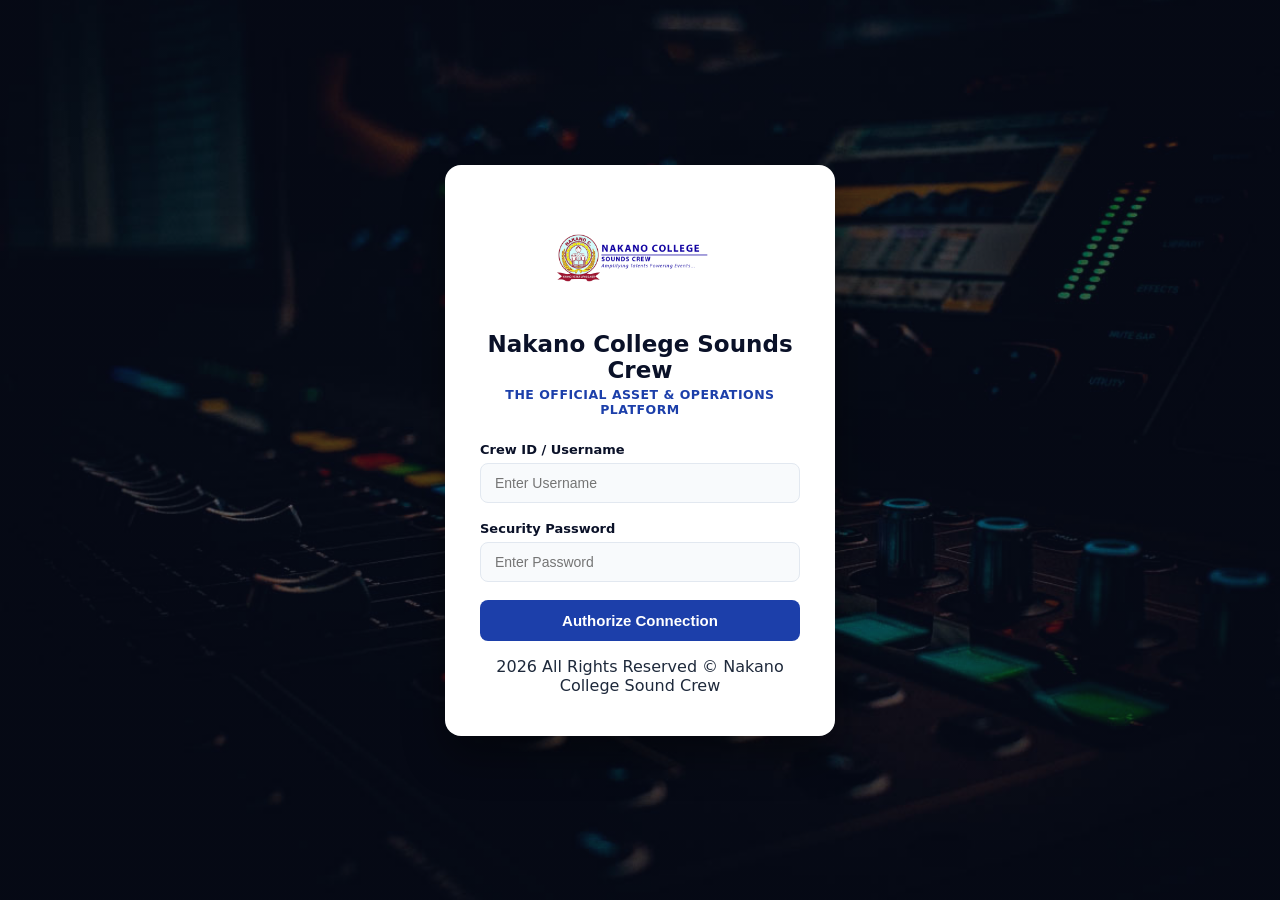
==== index.html @ a15629d5 "Rename sw.html to index.html" ====
<!DOCTYPE html>
<html lang="en">
<head>
    <meta charset="UTF-8">
    <meta name="viewport" content="width=device-width, initial-scale=1.0">
    <title>NCSC Master Inventory & Logistics Portal</title>
    <link rel="stylesheet" href="style.css">
</head>
<body class="login-theme">

    <div id="loginScreen" class="login-wrapper animate-whole-login">
        <div class="login-card" id="loginCard">
            <img src="png.png" alt="NCSC Logo" class="login-logo">
            <h2>Nakano College Sounds Crew</h2>
            <p class="tagline">The Official Asset & Operations Platform</p>
            
            <form id="loginForm">
                <div class="input-group">
                    <label for="username">Crew ID / Username</label>
                    <input type="text" id="username" placeholder="Enter Username" autocomplete="off" required>
                </div>
                <div class="input-group">
                    <label for="password">Security Password</label>
                    <input type="password" id="password" placeholder="Enter Password" required>
                </div>
                <button type="submit" class="btn-login">Authorize Connection</button>
                <div id="loginError" class="error-msg">Access Denied. Invalid Crew Hash.</div>
            </form>

            <div class="login-footer-note">
                <p>2026 All Rights Reserved &copy; Nakano College Sound Crew</p>
            </div>
        </div>

        <div class="success-overlay" id="successOverlay">
            <div class="success-checkmark">
                <div class="check-icon">
                    <span class="icon-line line-tip"></span>
                    <span class="icon-line line-long"></span>
                    <div class="icon-circle"></div>
                    <div class="icon-fix"></div>
                </div>
            </div>
            <h2 id="welcomeText" style="color: #0a1128; margin-top: 20px;"></h2>
            <p style="color: #10b981; font-weight: 600; font-size: 14px; margin: 5px 0 0 0;">Crew Member Verified Successfully</p>
        </div>
    </div>

    <div id="systemScreen" class="system-wrapper">
        <header class="main-header">
            <div class="header-left">
                <img src="png.png" alt="NCSC Logo" class="sys-logo">
                <div class="header-text">
                    <!-- EXACT HEADINGS ALIGNED TO THE RED CIRCLE MATCH IN EDITED-IMAGE.PNG -->
                    <h1 style="font-weight: 800; font-size: 24px; letter-spacing: -0.3px;">NAKANO COLLEGE SOUNDS CREW</h1>
                    <p class="tagline" style="margin: 3px 0 0 0; font-size: 12px; font-weight: 700; color: var(--brand-blue);">THE OFFICIAL ASSET & OPERATIONS PLATFORM</p>
                    <p style="margin: 4px 0 0 0; font-size: 13px; font-weight: 600; color: var(--text-muted);">Logged Member: <span id="userSessionDisplay" style="color: #10b981;">Guest</span></p>
                </div>
            </div>
            <div class="header-actions">
                <button class="btn-admin btn-admin-green" id="adminConsoleBtn" style="display: none;">User Admin Console</button>
                <button class="btn-logout" id="logoutBtn">Lock Console</button>
            </div>
        </header>

        <div id="adminPanel" class="admin-drawer">
            <div class="panel-card admin-border">
                <div class="admin-header-row">
                    <h4>Crew Access Authorization Registry</h4>
                    <button class="btn-close-admin" onclick="toggleAdminPanel(false)">✕ Close Panel</button>
                </div>
                <div class="admin-split">
                    <form id="addMemberForm" class="compact-form">
                        <div class="form-row">
                            <div class="form-group">
                                <label for="newUsername">New Username</label>
                                <input type="text" id="newUsername" placeholder="e.g., crew member" required>
                            </div>
                            <div class="form-group">
                                <label for="newPassword">Assign Password</label>
                                <input type="password" id="newPassword" placeholder="••••" required>
                            </div>
                        </div>
                        <button type="submit" class="btn-primary space-top">Register Crew Profile</button>
                    </form>
                    <div class="authorized-list-box">
                        <label>Active Authorized Users (Manage Profiles):</label>
                        <ul id="memberList" class="compact-member-list">
                        </ul>
                    </div>
                </div>
            </div>
        </div>

        <main class="dashboard-grid">
            
            <section class="control-panel">
                <div class="panel-card" style="margin-bottom: 20px;">
                    <h3>Register New Gear</h3>
                    <form id="itemForm" class="compact-form">
                        <div class="form-row">
                            <div class="form-group">
                                <label for="itemCode">Item Code</label>
                                <input type="text" id="itemCode" placeholder="e.g., MIC-01" required>
                            </div>
                            <div class="form-group">
                                <label for="itemName">Item Name / Model</label>
                                <input type="text" id="itemName" placeholder="e.g., Shure SM58" required>
                            </div>
                        </div>

                        <div class="form-row">
                            <div class="form-group">
                                <label for="itemCategory">Category</label>
                                <select id="itemCategory" required>
                                    <option value="Speakers">Speakers</option>
                                    <option value="Microphones">Microphones</option>
                                    <option value="Cables/Wiring">Cables / Wiring</option>
                                    <option value="Mixers/Amps">Mixers & Amps</option>
                                    <option value="Accessories">Accessories</option>
                                </select>
                            </div>
                            <div class="form-group">
                                <label for="itemQty">Store Qty</label>
                                <input type="number" id="itemQty" min="0" placeholder="0" required>
                            </div>
                        </div>

                        <div class="form-group">
                            <label for="itemDesc">Description & Technical Details</label>
                            <input type="text" id="itemDesc" placeholder="e.g., Cardioid dynamic vocal microphone" required>
                        </div>

                        <button type="submit" class="btn-primary space-top">Register to Store</button>
                    </form>
                </div>
            </section>

            <section class="inventory-display">
                <div class="panel-card main-dispatch-border">
                    <div class="inventory-header-action-row">
                        <h3>Current Store Inventory Checklist</h3>
                        <span class="selection-counter-badge" id="globalSelectionCount">0 Items Marked</span>
                    </div>
                    
                    <div class="table-responsive compact-table-wrapper" style="max-height: 400px; margin-bottom: 20px;">
                        <table class="compact-table">
                            <thead>
                                <tr>
                                    <th style="width: 40px; text-align: center;">Select</th>
                                    <th>Code</th>
                                    <th>Item / Model</th>
                                    <th>Category</th>
                                    <th>In Store</th>
                                    <th style="width: 140px; text-align: center;">Dispatch Quantity</th>
                                    <th style="text-align: right;">Inventory Control</th>
                                </tr>
                            </thead>
                            <tbody id="inventoryBody">
                            </tbody>
                        </table>
                    </div>

                    <div class="mega-dispatch-bar white-variant">
                        <div class="dispatch-inputs">
                            <label for="dispatchLocation">Target Operational Vector / Location Venue</label>
                            <input type="text" id="dispatchLocation" placeholder="e.g., Nakano Main Basketball Court / Main Auditorium Hall" autocomplete="off">
                        </div>
                        <button type="button" class="btn-mega-dispatch" id="bulkDispatchBtn">
                            <span class="btn-icon-pulse">⚡</span> DISPATCH SELECTED BATCH TO FIELD
                        </button>
                    </div>
                </div>
            </section>

            <section class="logistics-display">
                <div class="panel-card">
                    <div class="ledger-header-row">
                        <h3>Active Field Operations (Checked Out Gear Ledger)</h3>
                        <button type="button" class="btn-download-report" id="downloadReportBtn">
                            📥 Download Field Report
                        </button>
                    </div>
                    <div class="table-responsive">
                        <table>
                            <thead>
                                <tr>
                                    <th>Code</th>
                                    <th>Item Name</th>
                                    <th>Qty Out</th>
                                    <th>Dispatched To (Name/ID)</th>
                                    <th>Location</th>
                                    <th>Out Date/Time</th>
                                    <th>Status Tracking / Actions</th>
                                </tr>
                            </thead>
                            <tbody id="checkoutBody">
                            </tbody>
                        </table>
                    </div>
                </div>
            </section>
        </main>

        <footer class="system-footer">
            <p>2026 All Rights Reserved &copy; Nakano College Sound Crew</p>
        </footer>
    </div>

    <script src="app.js"></script>
</body>
</html>
---- style.css ----
:root {
    --primary-dark: #0a1128;
    --brand-blue: #1c3faa;
    --brand-hover: #122c7d;
    --bg-light: #f8fafc;
    --card-bg: #ffffff;
    --accent-border: #e2e8f0;
    --text-main: #1e293b;
    --text-muted: #64748b;
    --danger: #ef4444;
    --success: #10b981;
    --warning: #f59e0b;
    --mega-green: #059669;
    --mega-green-hover: #047857;
    --report-red: #dc2626;
    --report-red-hover: #b91c1c;
}

body {
    font-family: 'Segoe UI', system-ui, sans-serif;
    margin: 0;
    padding: 0;
    min-height: 100vh;
    color: var(--text-main);
}

body.login-theme {
    background: linear-gradient(rgba(10, 17, 40, 0.5), rgba(10, 17, 40, 0.5)), url('wall.jpg') no-repeat center center/cover;
    display: flex;
    justify-content: center;
    align-items: center;
}

body.dashboard-theme {
    background-color: #f1f5f9;
    display: block;
    padding: 20px;
}

/* --- SECURE ENTRY PORTAL --- */
.login-wrapper { width: 100%; max-width: 420px; padding: 15px; box-sizing: border-box; position: relative; }
.login-card { background: var(--card-bg); padding: 40px 35px 25px 35px; border-radius: 16px; box-shadow: 0 20px 40px rgba(0, 0, 0, 0.4); text-align: center; transition: all 0.3s ease; }
.login-logo { height: 110px; width: auto; margin-bottom: 12px; object-fit: contain; }
.login-card h2 { margin: 0 0 4px 0; color: var(--primary-dark); font-size: 23px; font-weight: 700; }
.tagline { margin: 0 0 25px 0; color: var(--brand-blue); font-size: 12.5px; font-weight: 600; text-transform: uppercase; letter-spacing: 0.5px; }
.input-group { text-align: left; margin-bottom: 18px; }
.input-group label { display: block; margin-bottom: 6px; font-size: 13px; font-weight: 600; color: var(--primary-dark); }
.input-group input { width: 100%; padding: 11px 14px; border: 1px solid var(--accent-border); border-radius: 8px; font-size: 14px; box-sizing: border-box; background-color: var(--bg-light); }
.input-group input:focus { outline: none; border-color: var(--brand-blue); background-color: #ffffff; }
.btn-login { width: 100%; padding: 12px; background-color: var(--brand-blue); color: white; border: none; border-radius: 8px; font-size: 15px; font-weight: 600; cursor: pointer; }
.btn-login:hover { background-color: var(--brand-hover); }
.error-msg { color: var(--danger); font-size: 13px; margin-top: 12px; display: none; font-weight: 500; }

.animate-whole-login {
    animation: smoothPortalEntry 0.65s cubic-bezier(0.16, 1, 0.3, 1) both;
}

@keyframes smoothPortalEntry {
    from { opacity: 0; transform: translateY(15px) scale(0.99); }
    to { opacity: 1; transform: translateY(0) scale(1); }
}

/* --- GREEN TICK SUCCESS OVERLAY --- */
.success-overlay { display: none; background: #ffffff; padding: 40px 35px; border-radius: 16px; box-shadow: 0 20px 40px rgba(0, 0, 0, 0.4); text-align: center; width: 100%; box-sizing: border-box; animation: scaleUp 0.3s cubic-bezier(0.175, 0.885, 0.32, 1.275) forwards; }
@keyframes scaleUp { from { transform: scale(0.8); opacity: 0; } to { transform: scale(1); opacity: 1; } }

.success-checkmark { width: 80px; height: 80px; margin: 0 auto; }
.success-checkmark .check-icon { width: 80px; height: 80px; position: relative; border-radius: 50%; box-sizing: content-box; border: 4px solid rgba(16, 185, 129, .2); }
.success-checkmark .check-icon::after { content: ''; height: 75px; width: 75px; border-radius: 50%; background: #fff; position: absolute; left: 0; top: 0; }
.success-checkmark .check-icon .icon-line { height: 5px; background-color: #10b981; display: block; border-radius: 2px; position: absolute; z-index: 10; }
.success-checkmark .check-icon .icon-line.line-tip { width: 15px; left: 21px; top: 43px; transform: rotate(45deg); animation: icon-tip 0.4s ease; }
.success-checkmark .check-icon .icon-line.line-long { width: 35px; right: 15px; top: 34px; transform: rotate(-45deg); animation: icon-long 0.4s ease; }

/* --- CORE WORKSPACE DASHBOARD --- */
.system-wrapper { display: none; max-width: 1400px; margin: 0 auto; background: var(--card-bg); padding: 25px; border-radius: 16px; box-shadow: 0 4px 20px rgba(0,0,0,0.05); }
.main-header { display: flex; align-items: center; justify-content: space-between; border-bottom: 2px solid var(--accent-border); padding-bottom: 15px; margin-bottom: 25px; }
.header-left { display: flex; align-items: center; gap: 15px; }
.sys-logo { height: 75px; width: auto; object-fit: contain; }
.header-text h1 { margin: 0; color: var(--primary-dark); font-size: 22px; letter-spacing: 0.5px; }
.header-actions { display: flex; gap: 10px; }

.btn-admin { background-color: #f1f5f9; color: var(--primary-dark); border: 1px solid var(--accent-border); padding: 8px 14px; border-radius: 6px; cursor: pointer; font-weight: 600; font-size: 12px; }
.btn-admin-green { background-color: #10b981 !important; color: #ffffff !important; border-color: #059669 !important; }
.btn-admin-green:hover { background-color: #059669 !important; }

.btn-logout { background: transparent; color: var(--text-muted); border: 1px solid var(--accent-border); padding: 8px 14px; border-radius: 6px; cursor: pointer; font-weight: 600; font-size: 12px; }
.btn-logout:hover { background-color: #fff1f2; color: var(--danger); border-color: #fecdd3; }

.admin-drawer { display: none; margin-bottom: 25px; animation: slideDown 0.3s ease forwards; }
.admin-border { border: 2px solid var(--primary-dark) !important; background: #fafbfe !important; }
.admin-header-row { display: flex; justify-content: space-between; align-items: center; margin-bottom: 15px; padding-bottom: 8px; border-bottom: 1px dashed var(--accent-border); }
.admin-header-row h4 { margin: 0; color: var(--primary-dark); font-size: 14px; text-transform: uppercase; }
.btn-close-admin { background: transparent; border: none; color: var(--danger); cursor: pointer; font-weight: 600; font-size: 12px; }
.admin-split { display: grid; grid-template-columns: 1fr 1fr; gap: 40px; align-items: start; }

.compact-member-list { margin: 0; padding: 0; list-style: none; max-height: 200px; overflow-y: auto; background: white; border: 1px solid var(--accent-border); border-radius: 6px; }
.compact-member-list li { padding: 8px 12px; font-size: 12px; border-bottom: 1px solid #f1f5f9; display: flex; justify-content: space-between; align-items: center; color: var(--text-main); gap: 10px; }
.member-list-actions { display: flex; gap: 4px; align-items: center; }

.btn-mgt-yellow { background-color: #f59e0b !important; color: #ffffff !important; border-color: #d97706 !important; }
.btn-mgt-yellow:hover { background-color: #d97706 !important; }
.btn-mgt-red { background-color: #ef4444 !important; color: #ffffff !important; border-color: #dc2626 !important; }
.btn-mgt-red:hover { background-color: #dc2626 !important; }
.btn-mgt-lightblue { background-color: #38bdf8 !important; color: #ffffff !important; border-color: #0ea5e9 !important; }
.btn-mgt-lightblue:hover { background-color: #0ea5e9 !important; }

/* Grid Frameworks */
.dashboard-grid { display: grid; grid-template-columns: 320px 1fr; gap: 20px; }
.control-panel { grid-column: 1; }
.inventory-display { grid-column: 2; }
.logistics-display { grid-column: 1 / span 2; margin-top: 10px; }
.panel-card { background: #ffffff; border: 1px solid var(--accent-border); border-radius: 12px; padding: 20px; height: 100%; box-sizing: border-box; }
.panel-card h3 { margin: 0; font-size: 15px; color: var(--primary-dark); border-left: 3px solid var(--brand-blue); padding-left: 8px; }

/* Forms Structure */
.compact-form { display: flex; flex-direction: column; gap: 12px; }
.form-row { display: flex; gap: 12px; }
.form-row .form-group { flex: 1; }
.compact-form label { font-size: 12px; font-weight: 600; color: var(--primary-dark); margin-bottom: 4px; display: block; }
.compact-form input, .compact-form select { padding: 8px 10px; border: 1px solid #cbd5e1; border-radius: 6px; font-size: 13px; background: var(--bg-light); width: 100%; box-sizing: border-box; }

.btn-primary { background-color: var(--brand-blue); color: white; border: none; border-radius: 6px; padding: 10px; font-size: 13px; font-weight: 600; cursor: pointer; }
.btn-primary:hover { background-color: var(--brand-hover); }
.space-top { margin-top: 8px; }

/* Tables Layout */
.table-responsive { overflow-x: auto; }
.compact-table-wrapper { overflow-y: auto; }
table { width: 100%; border-collapse: collapse; text-align: left; font-size: 13px; }
th, td { padding: 12px 14px; border-bottom: 1px solid var(--accent-border); }
th { background-color: var(--bg-light); color: var(--text-muted); font-weight: 700; text-transform: uppercase; font-size: 11px; letter-spacing: 0.5px; position: sticky; top: 0; z-index: 5; }

.compact-table { font-size: 12px; }
.compact-table th, .compact-table td { padding: 8px 10px; vertical-align: middle; }
tr:hover { background-color: #f8fafc; }

.btn-action { padding: 4px 8px; font-size: 11px; font-weight: 600; border-radius: 4px; border: 1px solid var(--accent-border); background: white; cursor: pointer; transition: all 0.15s; }
.btn-return { color: var(--brand-blue); border-color: #bfdbfe; }
.btn-return:hover { background: var(--brand-blue); color: white; }
.btn-trash { color: var(--danger); border-color: #fecdd3; font-weight: bold; }
.btn-trash:hover { background: var(--danger); color: white; }

.status-tag { padding: 3px 8px; border-radius: 12px; font-size: 11px; font-weight: 600; display: inline-block; }
.status-deployed { background-color: #fef3c7; color: #92400e; border: 1px solid #fde68a; }
.status-history { background-color: #f1f5f9; color: #475569; }
.text-italic { font-style: italic; color: var(--text-muted); font-size: 11px; }

/* Checklist Selection Styles */
.main-dispatch-border { border: 1px solid var(--accent-border); box-shadow: 0 4px 12px rgba(0,0,0,0.03); }
.inventory-header-action-row { display: flex; justify-content: space-between; align-items: center; border-bottom: 1px solid var(--accent-border); padding-bottom: 12px; margin-bottom: 15px; }
.selection-counter-badge { background-color: #eff6ff; color: var(--brand-blue); font-size: 12px; font-weight: 700; padding: 4px 12px; border-radius: 20px; border: 1px solid #bfdbfe; }
.dispatch-checkbox { width: 18px; height: 18px; cursor: pointer; accent-color: var(--brand-blue); }
.row-selected-active { background-color: #f0fdf4 !important; }

.qty-stepper-container { display: flex; align-items: center; justify-content: center; gap: 8px; background: #f1f5f9; padding: 3px; border-radius: 6px; border: 1px solid #cbd5e1; width: 110px; margin: 0 auto; }
.btn-step { border: none; background: white; width: 24px; height: 24px; border-radius: 4px; font-weight: 800; font-size: 14px; cursor: pointer; display: flex; align-items: center; justify-content: center; box-shadow: 0 1px 3px rgba(0,0,0,0.1); }
.btn-step.minus { color: var(--danger); }
.btn-step.plus { color: var(--mega-green); }
.btn-step:disabled { opacity: 0.3; cursor: not-allowed; }
.qty-display-val { font-size: 13px; font-weight: 700; min-width: 28px; text-align: center; }

/* --- RE-STYLED MEGA DISPATCH BAR (CONVERTED FROM BLACK TO CRISP WHITE) --- */
.mega-dispatch-bar.white-variant {
    background: #ffffff; 
    border: 2px solid var(--primary-dark);
    color: var(--primary-dark);
    border-radius: 10px;
    padding: 20px;
    display: grid;
    grid-template-columns: 1fr 280px;
    gap: 20px;
    align-items: end;
    box-shadow: 0 6px 18px rgba(0, 0, 0, 0.05);
}

.mega-dispatch-bar.white-variant .dispatch-inputs label {
    color: var(--primary-dark);
    font-weight: 700;
}

.mega-dispatch-bar.white-variant .dispatch-inputs input {
    background: var(--bg-light);
    border: 1px solid #cbd5e1;
    color: var(--text-main);
}

.mega-dispatch-bar.white-variant .dispatch-inputs input:focus {
    border-color: var(--brand-blue);
    background: #ffffff;
    box-shadow: 0 0 0 3px rgba(28, 63, 170, 0.1);
}

.btn-mega-dispatch {
    background: var(--mega-green);
    color: white;
    border: none;
    border-radius: 8px;
    padding: 14px 18px;
    font-size: 13px;
    font-weight: 700;
    cursor: pointer;
    text-transform: uppercase;
    letter-spacing: 0.5px;
    display: flex;
    align-items: center;
    justify-content: center;
    gap: 8px;
    height: 45px;
    box-shadow: 0 4px 12px rgba(5, 150, 105, 0.3);
    transition: all 0.2s;
}

.btn-mega-dispatch:hover {
    background: var(--mega-green-hover);
    transform: translateY(-1px);
    box-shadow: 0 6px 16px rgba(5, 150, 105, 0.4);
}

.btn-icon-pulse { animation: pulse 1.5s infinite; }
@keyframes pulse { 0% { transform: scale(1); } 50% { transform: scale(1.2); } 100% { transform: scale(1); } }

/* --- NEW REPORT EXPORT SUBHEADER GRID LAYER --- */
.ledger-header-row {
    display: flex;
    justify-content: space-between;
    align-items: center;
    margin-bottom: 15px;
}

/* HIGH-VISIBILITY CRIMSON RED DOWNLOAD CONTROL BUTTON */
.btn-download-report {
    background-color: var(--report-red);
    color: #ffffff;
    border: none;
    padding: 8px 16px;
    font-size: 12px;
    font-weight: 700;
    border-radius: 6px;
    cursor: pointer;
    box-shadow: 0 3px 8px rgba(220, 38, 38, 0.25);
    transition: all 0.15s ease-in-out;
    display: inline-flex;
    align-items: center;
    gap: 6px;
}

.btn-download-report:hover {
    background-color: var(--report-red-hover);
    box-shadow: 0 4px 12px rgba(185, 28, 28, 0.35);
    transform: translateY(-1px);
}

.btn-download-report:active {
    transform: translateY(1px);
}

.system-footer { margin-top: 35px; border-top: 1px solid var(--accent-border); padding-top: 15px; text-align: center; }
.system-footer p { margin: 0; font-size: 12px; color: var(--text-muted); font-weight: 500; }
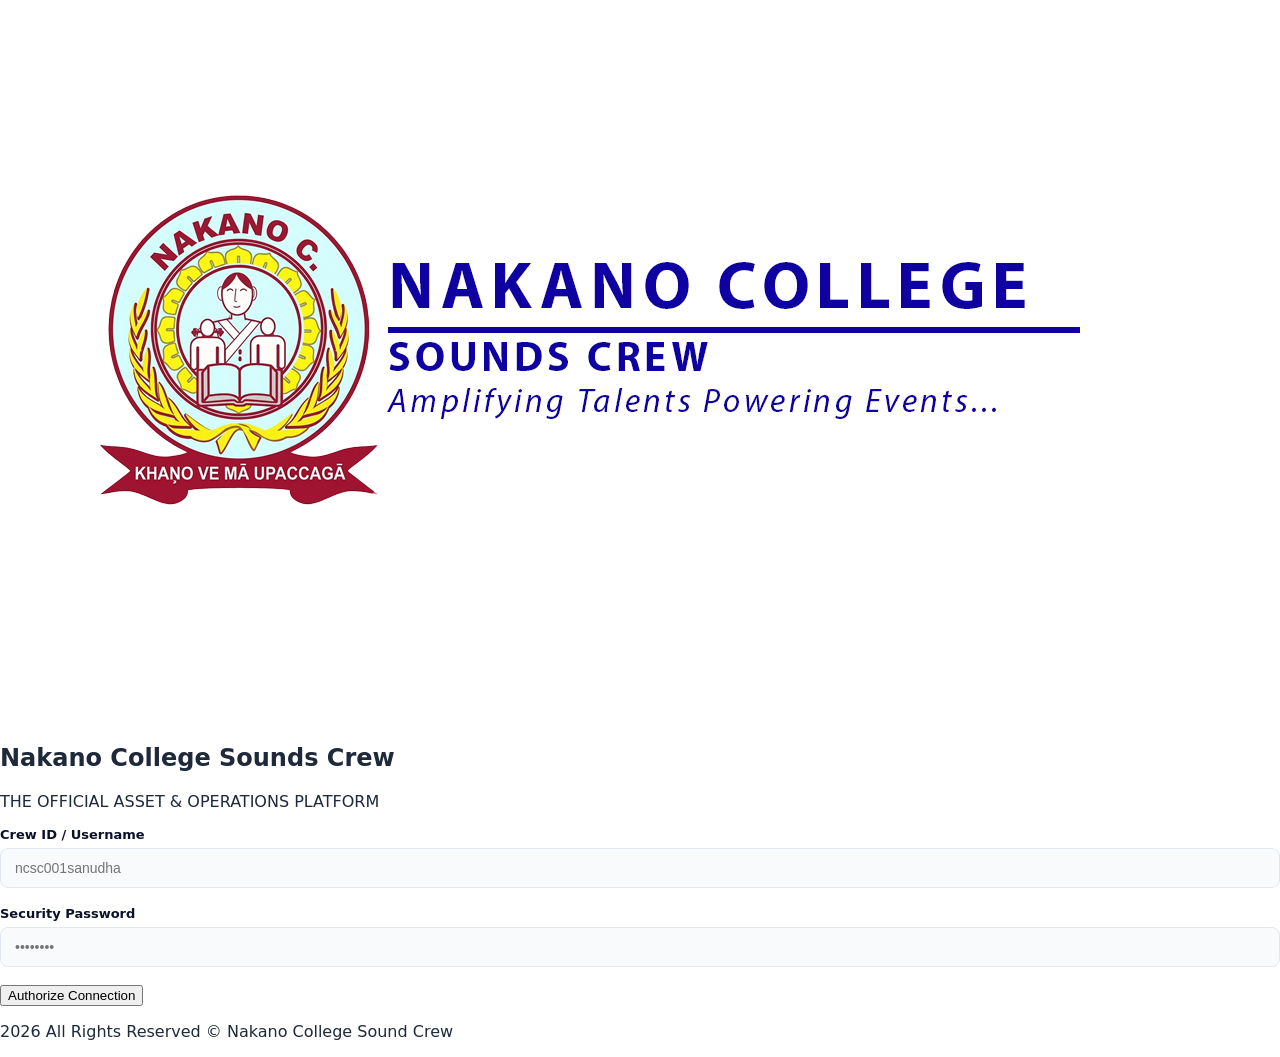
==== commit ebfa5f79: "Update index.html" ====
--- a/index.html
+++ b/index.html
@@ -6,198 +6,162 @@
     <title>NCSC Master Inventory & Logistics Portal</title>
     <link rel="stylesheet" href="style.css">
 </head>
-<body class="login-theme">
+<body>
 
-    <div id="loginScreen" class="login-wrapper animate-whole-login">
-        <div class="login-card" id="loginCard">
-            <img src="png.png" alt="NCSC Logo" class="login-logo">
+    <div id="login-screen" class="gate-container">
+        <div class="gate-card">
+            <img src="png.png" alt="NCSC Logo" class="gate-logo" onerror="this.style.display='none'">
             <h2>Nakano College Sounds Crew</h2>
-            <p class="tagline">The Official Asset & Operations Platform</p>
+            <p class="subtitle">THE OFFICIAL ASSET & OPERATIONS PLATFORM</p>
             
-            <form id="loginForm">
-                <div class="input-group">
-                    <label for="username">Crew ID / Username</label>
-                    <input type="text" id="username" placeholder="Enter Username" autocomplete="off" required>
-                </div>
-                <div class="input-group">
-                    <label for="password">Security Password</label>
-                    <input type="password" id="password" placeholder="Enter Password" required>
-                </div>
-                <button type="submit" class="btn-login">Authorize Connection</button>
-                <div id="loginError" class="error-msg">Access Denied. Invalid Crew Hash.</div>
-            </form>
-
-            <div class="login-footer-note">
-                <p>2026 All Rights Reserved &copy; Nakano College Sound Crew</p>
+            <div class="input-group">
+                <label>Crew ID / Username</label>
+                <input type="text" id="username-input" placeholder="ncsc001sanudha">
             </div>
-        </div>
-
-        <div class="success-overlay" id="successOverlay">
-            <div class="success-checkmark">
-                <div class="check-icon">
-                    <span class="icon-line line-tip"></span>
-                    <span class="icon-line line-long"></span>
-                    <div class="icon-circle"></div>
-                    <div class="icon-fix"></div>
-                </div>
+            <div class="input-group">
+                <label>Security Password</label>
+                <input type="password" id="password-input" placeholder="••••••••">
             </div>
-            <h2 id="welcomeText" style="color: #0a1128; margin-top: 20px;"></h2>
-            <p style="color: #10b981; font-weight: 600; font-size: 14px; margin: 5px 0 0 0;">Crew Member Verified Successfully</p>
+            
+            <button id="login-btn" class="primary-btn">Authorize Connection</button>
+            <p id="login-error" class="error-msg" style="display: none;">Access Denied. Invalid Crew Hash.</p>
+            
+            <p class="footer-credit">2026 All Rights Reserved &copy; Nakano College Sound Crew</p>
         </div>
     </div>
 
-    <div id="systemScreen" class="system-wrapper">
+    <div id="dashboard-screen" style="display: none;">
         <header class="main-header">
-            <div class="header-left">
-                <img src="png.png" alt="NCSC Logo" class="sys-logo">
-                <div class="header-text">
-                    <!-- EXACT HEADINGS ALIGNED TO THE RED CIRCLE MATCH IN EDITED-IMAGE.PNG -->
-                    <h1 style="font-weight: 800; font-size: 24px; letter-spacing: -0.3px;">NAKANO COLLEGE SOUNDS CREW</h1>
-                    <p class="tagline" style="margin: 3px 0 0 0; font-size: 12px; font-weight: 700; color: var(--brand-blue);">THE OFFICIAL ASSET & OPERATIONS PLATFORM</p>
-                    <p style="margin: 4px 0 0 0; font-size: 13px; font-weight: 600; color: var(--text-muted);">Logged Member: <span id="userSessionDisplay" style="color: #10b981;">Guest</span></p>
+            <div class="header-branding">
+                <img src="png.png" alt="NCSC Logo" class="header-logo" onerror="this.style.display='none'">
+                <div>
+                    <h1>NAKANO COLLEGE SOUNDS CREW</h1>
+                    <p>THE OFFICIAL ASSET & OPERATIONS PLATFORM</p>
+                    <p class="member-tag">Logged Member: <span id="current-user-display">---</span></p>
                 </div>
             </div>
             <div class="header-actions">
-                <button class="btn-admin btn-admin-green" id="adminConsoleBtn" style="display: none;">User Admin Console</button>
-                <button class="btn-logout" id="logoutBtn">Lock Console</button>
+                <button id="admin-panel-btn" class="console-btn security-btn">User Admin Console</button>
+                <button id="logout-btn" class="console-btn lock-btn">Lock Console</button>
             </div>
         </header>
 
-        <div id="adminPanel" class="admin-drawer">
-            <div class="panel-card admin-border">
-                <div class="admin-header-row">
-                    <h4>Crew Access Authorization Registry</h4>
-                    <button class="btn-close-admin" onclick="toggleAdminPanel(false)">✕ Close Panel</button>
+        <div id="admin-panel" class="admin-registry-card" style="display: none;">
+            <div class="panel-header">
+                <h3>CREW ACCESS AUTHORIZATION REGISTRY</h3>
+                <button id="close-admin-btn" class="close-panel-btn">&times; Close Panel</button>
+            </div>
+            <div class="registry-grid">
+                <div class="registry-form">
+                    <div class="form-group">
+                        <label>New Username</label>
+                        <input type="text" id="new-user" placeholder="e.g., crew member">
+                    </div>
+                    <div class="form-group">
+                        <label>Assign Password</label>
+                        <input type="password" id="new-pass" placeholder="••••">
+                    </div>
+                    <button id="register-crew-btn" class="primary-btn">Register Crew Profile</button>
                 </div>
-                <div class="admin-split">
-                    <form id="addMemberForm" class="compact-form">
-                        <div class="form-row">
-                            <div class="form-group">
-                                <label for="newUsername">New Username</label>
-                                <input type="text" id="newUsername" placeholder="e.g., crew member" required>
-                            </div>
-                            <div class="form-group">
-                                <label for="newPassword">Assign Password</label>
-                                <input type="password" id="newPassword" placeholder="••••" required>
-                            </div>
-                        </div>
-                        <button type="submit" class="btn-primary space-top">Register Crew Profile</button>
-                    </form>
-                    <div class="authorized-list-box">
-                        <label>Active Authorized Users (Manage Profiles):</label>
-                        <ul id="memberList" class="compact-member-list">
-                        </ul>
-                    </div>
+                <div class="registry-list-pane">
+                    <h4>Active Authorized Users (Manage Profiles):</h4>
+                    <ul id="crew-profiles-list" class="profiles-list"></ul>
                 </div>
             </div>
         </div>
 
-        <main class="dashboard-grid">
-            
-            <section class="control-panel">
-                <div class="panel-card" style="margin-bottom: 20px;">
+        <main class="dashboard-content">
+            <div class="operation-columns">
+                <section class="control-card input-pane">
                     <h3>Register New Gear</h3>
-                    <form id="itemForm" class="compact-form">
+                    <form id="gear-form" onsubmit="return false;">
+                        <div class="form-group">
+                            <label>Item Code</label>
+                            <input type="text" id="item-code" placeholder="e.g., MIC-01" required>
+                        </div>
+                        <div class="form-group">
+                            <label>Item Name / Model</label>
+                            <input type="text" id="item-model" placeholder="e.g., Shure SM58" required>
+                        </div>
                         <div class="form-row">
                             <div class="form-group">
-                                <label for="itemCode">Item Code</label>
-                                <input type="text" id="itemCode" placeholder="e.g., MIC-01" required>
-                            </div>
-                            <div class="form-group">
-                                <label for="itemName">Item Name / Model</label>
-                                <input type="text" id="itemName" placeholder="e.g., Shure SM58" required>
-                            </div>
-                        </div>
-
-                        <div class="form-row">
-                            <div class="form-group">
-                                <label for="itemCategory">Category</label>
-                                <select id="itemCategory" required>
+                                <label>Category</label>
+                                <select id="item-category">
                                     <option value="Speakers">Speakers</option>
+                                    <option value="Cables/Wiring">Cables/Wiring</option>
                                     <option value="Microphones">Microphones</option>
-                                    <option value="Cables/Wiring">Cables / Wiring</option>
-                                    <option value="Mixers/Amps">Mixers & Amps</option>
-                                    <option value="Accessories">Accessories</option>
+                                    <option value="Amplifiers">Amplifiers</option>
+                                    <option value="Mixers">Mixers</option>
+                                    <option value="Lighting">Lighting</option>
                                 </select>
                             </div>
                             <div class="form-group">
-                                <label for="itemQty">Store Qty</label>
-                                <input type="number" id="itemQty" min="0" placeholder="0" required>
+                                <label>Store Qty</label>
+                                <input type="number" id="item-qty" min="0" value="0" required>
                             </div>
                         </div>
+                        <div class="form-group">
+                            <label>Description & Technical Details</label>
+                            <input type="text" id="item-desc" placeholder="e.g., Cardioid dynamic vocal microphone">
+                        </div>
+                        <button id="add-item-btn" class="primary-btn fill-btn">Register to Store</button>
+                    </form>
+                </section>
 
-                        <div class="form-group">
-                            <label for="itemDesc">Description & Technical Details</label>
-                            <input type="text" id="itemDesc" placeholder="e.g., Cardioid dynamic vocal microphone" required>
-                        </div>
-
-                        <button type="submit" class="btn-primary space-top">Register to Store</button>
-                    </form>
-                </div>
-            </section>
-
-            <section class="inventory-display">
-                <div class="panel-card main-dispatch-border">
-                    <div class="inventory-header-action-row">
+                <section class="control-card checklist-pane">
+                    <div class="pane-header">
                         <h3>Current Store Inventory Checklist</h3>
-                        <span class="selection-counter-badge" id="globalSelectionCount">0 Items Marked</span>
+                        <span id="marked-counter" class="counter-pill">0 Line Items Marked</span>
                     </div>
-                    
-                    <div class="table-responsive compact-table-wrapper" style="max-height: 400px; margin-bottom: 20px;">
-                        <table class="compact-table">
+                    <div class="table-scroller">
+                        <table class="inventory-table">
                             <thead>
                                 <tr>
-                                    <th style="width: 40px; text-align: center;">Select</th>
+                                    <th>Select</th>
                                     <th>Code</th>
                                     <th>Item / Model</th>
                                     <th>Category</th>
                                     <th>In Store</th>
-                                    <th style="width: 140px; text-align: center;">Dispatch Quantity</th>
-                                    <th style="text-align: right;">Inventory Control</th>
+                                    <th>Dispatch Quantity</th>
+                                    <th>Inventory Control</th>
                                 </tr>
                             </thead>
-                            <tbody id="inventoryBody">
-                            </tbody>
+                            <tbody id="inventory-table-body"></tbody>
                         </table>
                     </div>
 
-                    <div class="mega-dispatch-bar white-variant">
-                        <div class="dispatch-inputs">
-                            <label for="dispatchLocation">Target Operational Vector / Location Venue</label>
-                            <input type="text" id="dispatchLocation" placeholder="e.g., Nakano Main Basketball Court / Main Auditorium Hall" autocomplete="off">
+                    <div class="dispatch-gateway-box">
+                        <div class="vector-input-group">
+                            <label>Target Operational Vector / Location Venue</label>
+                            <input type="text" id="dispatch-location" placeholder="e.g., Nakano Main Basketball Court / Main Auditorium Hall">
                         </div>
-                        <button type="button" class="btn-mega-dispatch" id="bulkDispatchBtn">
-                            <span class="btn-icon-pulse">⚡</span> DISPATCH SELECTED BATCH TO FIELD
+                        <button id="dispatch-batch-btn" class="dispatch-action-btn">
+                            <span class="flash-icon">⚡</span> DISPATCH SELECTED BATCH TO FIELD
                         </button>
                     </div>
+                </section>
+            </div>
+
+            <section class="control-card ledger-card">
+                <div class="ledger-header">
+                    <h3>Active Field Operations (Checked Out Gear Ledger)</h3>
+                    <button id="download-report-btn" class="report-download-btn">📥 Download Field Report</button>
                 </div>
-            </section>
-
-            <section class="logistics-display">
-                <div class="panel-card">
-                    <div class="ledger-header-row">
-                        <h3>Active Field Operations (Checked Out Gear Ledger)</h3>
-                        <button type="button" class="btn-download-report" id="downloadReportBtn">
-                            📥 Download Field Report
-                        </button>
-                    </div>
-                    <div class="table-responsive">
-                        <table>
-                            <thead>
-                                <tr>
-                                    <th>Code</th>
-                                    <th>Item Name</th>
-                                    <th>Qty Out</th>
-                                    <th>Dispatched To (Name/ID)</th>
-                                    <th>Location</th>
-                                    <th>Out Date/Time</th>
-                                    <th>Status Tracking / Actions</th>
-                                </tr>
-                            </thead>
-                            <tbody id="checkoutBody">
-                            </tbody>
-                        </table>
-                    </div>
+                <div class="table-scroller">
+                    <table class="ledger-table">
+                        <thead>
+                            <tr>
+                                <th>Code</th>
+                                <th>Item Name</th>
+                                <th>Qty Out</th>
+                                <th>Dispatched To (Name/ID)</th>
+                                <th>Location</th>
+                                <th>Out Date/Time</th>
+                                <th>Status Tracking / Actions</th>
+                            </tr>
+                        </thead>
+                        <tbody id="ledger-table-body"></tbody>
+                    </table>
                 </div>
             </section>
         </main>
@@ -207,6 +171,6 @@
         </footer>
     </div>
 
-    <script src="app.js"></script>
+    <script type="module" src="app.js"></script>
 </body>
 </html>
--- a/style.css
+++ b/style.css
@@ -255,4 +255,37 @@
 }
 
 .system-footer { margin-top: 35px; border-top: 1px solid var(--accent-border); padding-top: 15px; text-align: center; }
-.system-footer p { margin: 0; font-size: 12px; color: var(--text-muted); font-weight: 500; }+.system-footer p { margin: 0; font-size: 12px; color: var(--text-muted); font-weight: 500; }
+/* --- MOBILE RESPONSIVE FIX --- */
+@media (max-width: 768px) {
+    /* Stack the main grid columns vertically instead of side-by-side */
+    .dashboard-grid, 
+    main, 
+    form,
+    .grid-container { 
+        display: flex !important;
+        flex-direction: column !important;
+        width: 100% !important;
+        padding: 10px !important;
+    }
+
+    /* Fix the header area layouts and buttons */
+    header, .header-container {
+        flex-direction: column !important;
+        align-items: center !important;
+        text-align: center !important;
+    }
+
+    .header-buttons {
+        margin-top: 15px !important;
+        display: flex !important;
+        gap: 10px !important;
+    }
+
+    /* Make tables and cards stretch safely to full width */
+    .card, .table-container, table {
+        width: 100% !important;
+        overflow-x: auto !important; /* Lets you swipe tables sideways if they are too wide */
+        margin-bottom: 20px !important;
+    }
+}
